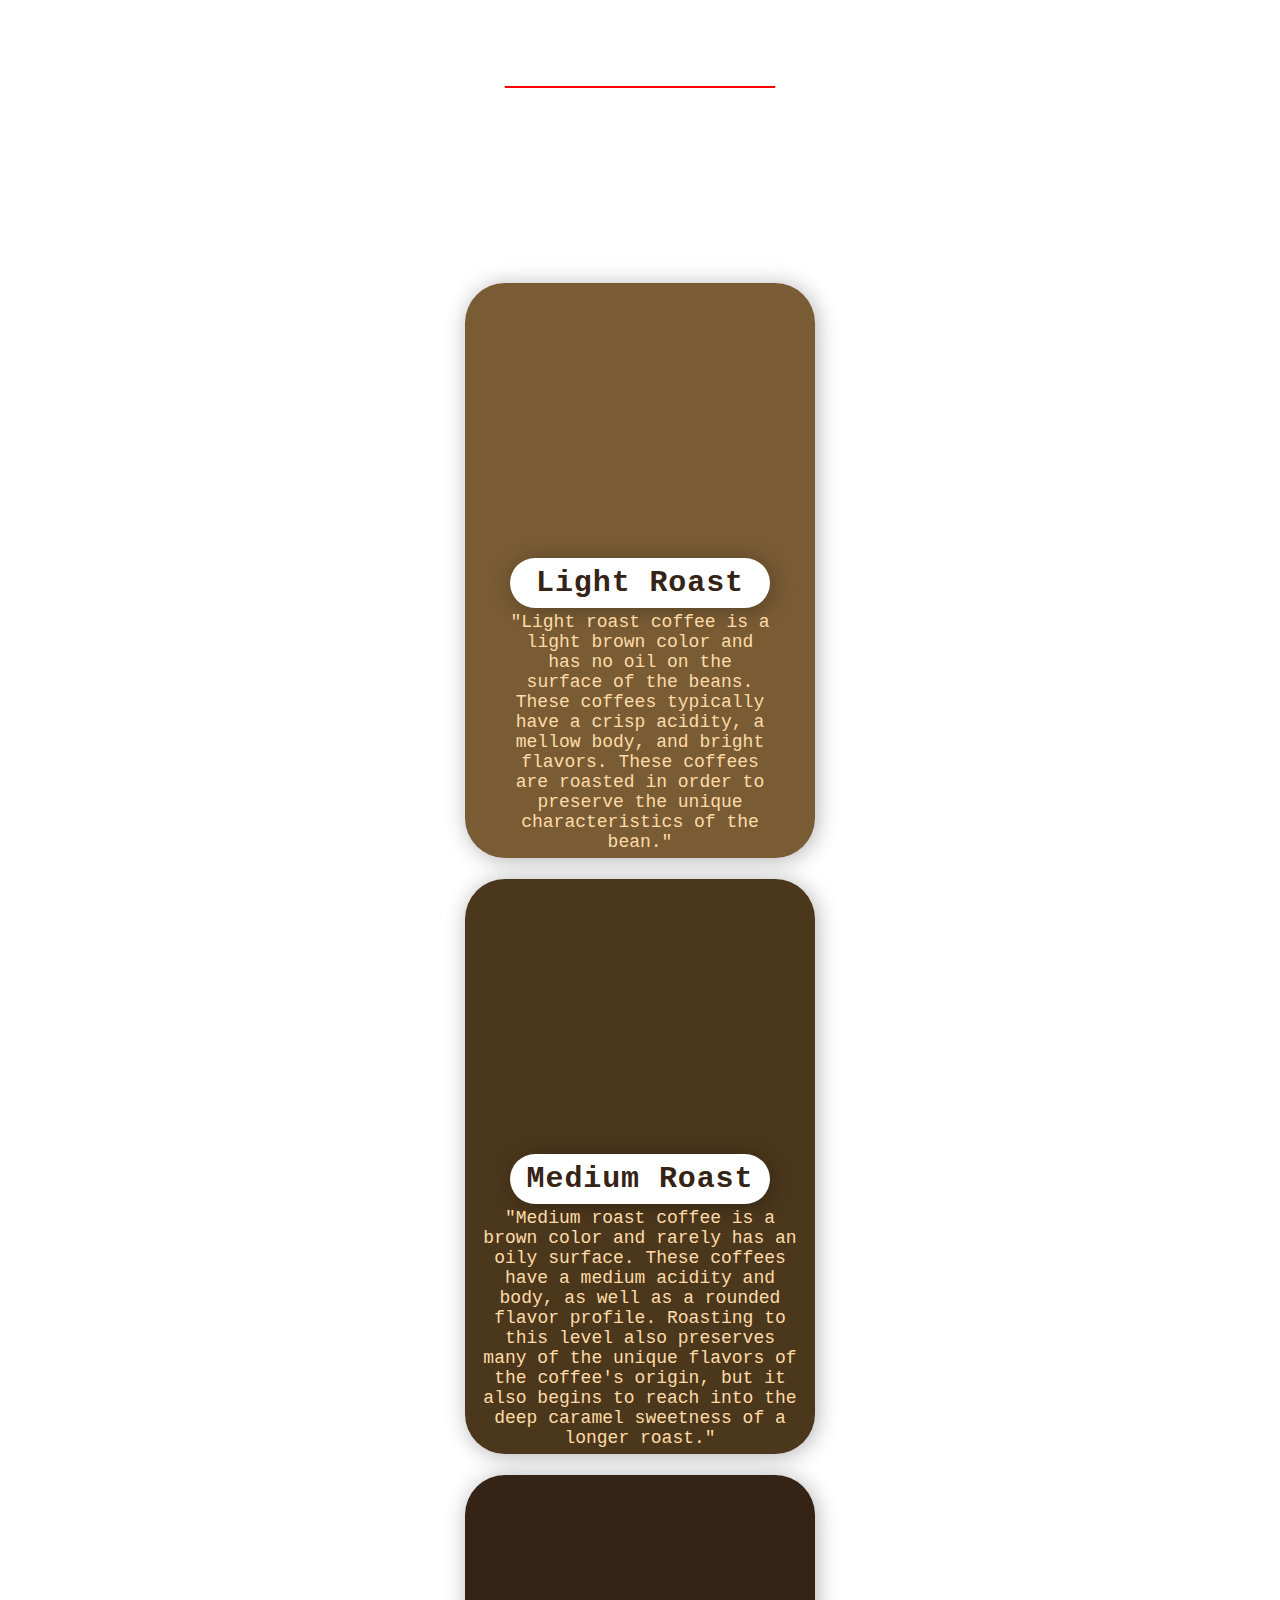
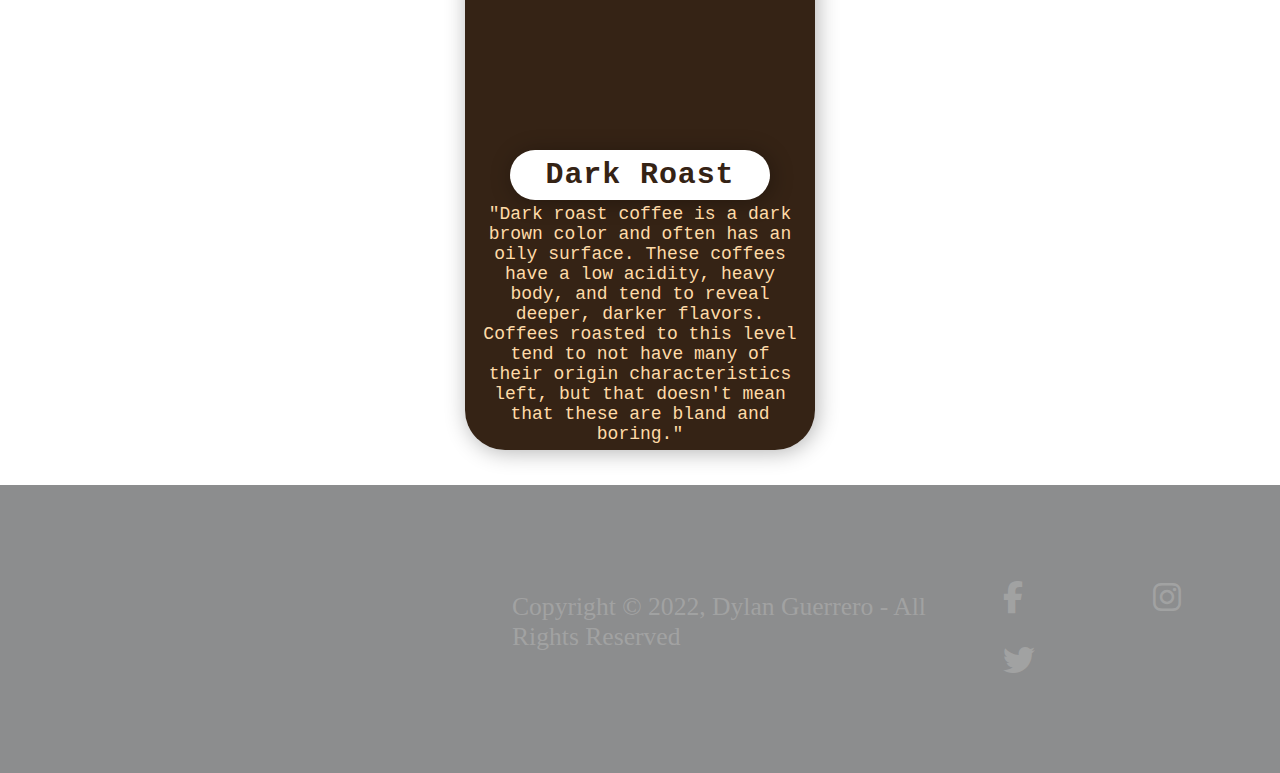
==== cards-html/index.html @ 77726656 "Add files via upload" ====
<!DOCTYPE html>
<html lang="en">
<head>
    <meta charset="UTF-8">
    <meta http-equiv="X-UA-Compatible" content="IE=edge">
    <meta name="viewport" content="width=device-width, initial-scale=1.0">
    <title>Awesome Cards</title>
    <link rel="stylesheet" href="index.css">
    <link
      rel="stylesheet"
      href="https://cdnjs.cloudflare.com/ajax/libs/font-awesome/6.1.1/css/all.min.css"
    />
</head>
    <body>
        <h1>Coffee Roasts</h1>
        <header>
            <nav>
                <ul class="nav-list">
                    <li><a href="#">Home</a></li>
                    <li><a href="#">About us</a></li>
                    <li><a href="#">Service information</a></li>
                    <li><a href="#">Blog</a></li>
                    <li><a href="#">Contact</a></li>
                </ul>
            </nav>
        </header>
            <div class="card-container columns">
                <div class="card-base card-one">
                    <div class="img-one"></div>
                    <div class="btn-base btn-one">
                        <p>Light Roast</p>
                    </div>
                    <div class="content-1">
                        <p>"Light roast coffee is a light brown color and has no oil on the surface of the beans. These coffees typically have a crisp acidity, a mellow body, and bright flavors. These coffees are roasted in order to preserve the unique characteristics of the bean."</p>
                    </div>
                </div>
                <div class="card-base card-two">
                    <div class="img-two"></div>
                    <div class="btn-base btn-two">
                        <p>Medium Roast</p>
                    </div>
                    <div class="content">
                        <p>"Medium roast coffee is a brown color and rarely has an oily surface. These coffees have a medium acidity and body, as well as a rounded flavor profile. Roasting to this level also preserves many of the unique flavors of the coffee's origin, but it also begins to reach into the deep caramel sweetness of a longer roast."</p>
                    </div>
                </div>
                <div class="card-base card-three">
                    <div class="img-three"></div>
                    <div class="btn-base btn-three">
                        <p>Dark Roast</p>
                    </div>
                    <div class="content">
                        <p>"Dark roast coffee is a dark brown color and often has an oily surface. These coffees have a low acidity, heavy body, and tend to reveal deeper, darker flavors. Coffees roasted to this level tend to not have many of their origin characteristics left, but that doesn't mean that these are bland and boring."</p>
                    </div>
                </div>
            </div>
            <footer class="footer">
                <div class="footer-content">
                  <p class="copyright">
                    Copyright &copy; 2022, Dylan Guerrero - All Rights Reserved
                  </p>
                  <div class="social-list">
                    <a href="#"><i class="fab fa-facebook-f"></i></a>
                    <a href="#"><i class="fab fa-instagram"></i></a>
                    <a href="#"><i class="fab fa-twitter"></i></a>
                  </div>
                </div>
            </footer>
    </body>
</html>
---- cards-html/index.css ----
body {
    margin: 0;
    background-color: #fff;
    background-image: url('https://lh3.googleusercontent.com/nhnod6IW6PbY3q57n4datQSETEOeJkkfZOCET17Z7M1QJ6fhAf8pfy81NjOqEFVUNXdfDa7hYmMlX1qBdrcL7Gc3y6GfK_cD8kpKcvcOKmSCLYzns1LNZ2Iil9bjhqUL2AQyYzZ-Kw=w2400');
    min-height: 100vh;
}

h1 {
    text-align: center;
    margin-top: 55px;
    letter-spacing: .1rem;
    color: #fff;
    font-family: 'Courier New', Courier, 'Courier New', Courier, serif;
    font-weight: 500;
    text-decoration: underline solid red 2px;
    text-underline-offset: 4px;
    /* same as text-underline-position: under; */
}

.nav-list {
    display: flex;
    justify-content: space-evenly;
    margin: 0;
    padding: 0;
    list-style: none;
}

.nav-list li {}

a {
    display: inline-block;
    color: #fff;
    text-decoration: none;
    font-size: 18px;
    font-family: 'Courier New', Courier, monospace;
    letter-spacing: .1rem;
    padding: 15px 30px;
    margin-top: 50px;
    /* used inline-block to make this margin functional*/
    border-radius: 1.5em;
}

a:hover {
    color: rgba(255, 0, 0, 1);
    background-color: rgba(255, 255, 255, 0.9);
    font-weight: 600;
}

.card-container {
    margin-top: 50px;
    margin-bottom: 35px;
    display: flex;
    flex-direction: row;
    justify-content: center;
    gap: 1px;
    font-family: 'Courier New', Courier, monospace;
}

.card-base {
    width: 350px;
    height: 575px;
    margin: 50px;
    border-radius: 40px;
    box-shadow: 2px 2px 22px rgba(0, 0, 0, 0.3);
    transition: .3s box-shadow, .3s margin-top ease-in-out;
}

.card-base:hover {
    box-shadow: 2px 12px 32px rgba(0, 0, 0, 0.5);
    margin-top: 20px;
    cursor: pointer;
}

.btn-base {
    display: flex;
    width: 260px;
    height: 50px;
    border-radius: 3em;
    margin: 0 auto;
    margin-top: -25px;
    font-size: 30px;
    justify-content: center;
    align-items: center;
    color: #352315;
    font-weight: 900;
    letter-spacing: .03em;
    box-shadow: 2px 2px 22px rgba(0, 0, 0, 0.3);
}

.content {
    display: flex;
    align-items: baseline;
    padding: 0px 15px;
    margin-top: -14px;
    font-size: 18px;
    color: #ffdba8;
    text-align: center;
}

.content-1 {
    display: flex;
    align-items: baseline;
    padding: 0px 45px;
    margin-top: -14px;
    font-size: 18px;
    color: #ffdba8;
    text-align: center;
}

.card-one {
    background-color: #795C34;
}

.img-one {
    background: url('https://lh3.googleusercontent.com/1l7gJxKqn2Q2Mqqo-yctnETL_3pqZ5NF28suMEl4mowirY8ch1P_Mt62EW8u1xsOLVXB2L9vTOUX1pilrzl3idPJz_cI0M_4qzGfIrrHf1197HBPfxzwF_69bsxH9SstlzSB_MG1Qw=w2400') no-repeat;
    width: 350px;
    height: 300px;
    border-radius: 40px;
    background-size: 215%;
    background-position: center;
}

.btn-one {
    background-color: #fff;
}




.card-two {
    background-color: #4b371c;
}

.img-two {
    background: url('https://lh3.googleusercontent.com/f-X3tETRvre6wkKoDPdVkgANuvaIkaypNzwtRjox04L7zNhpjSIqmjpMlH4HtKsUzJC5HKlzduduWeH-dqAS-hQc-JZvjKWHa8KPQaOks6-jqEDQsSda81kEnneOX8YjhPc7QxdzVw=w2400') no-repeat;
    width: 350px;
    height: 300px;
    border-radius: 40px;
    object-fit: cover;
    background-size: 215%;
    background-position: center;
}

.btn-two {
    background-color: #fff;
}

.card-three {
    background-color: #352315;
}

.img-three {
    background: url('https://lh3.googleusercontent.com/9gESeZZsV3MO9FCu3mAKtvoVHTbkOva3EtkpgNuA-WFFDDSf4-nVOSEuGNIQagzGFMalGCJwomUVVIB-Nmb2nvzX1lQUGPwCHGRclv8DQr93XNrnsncQy_j8r3gOjRaBXcVKAePwJA=w2400') no-repeat;
    width: 350px;
    height: 300px;
    object-fit: cover;
    border-radius: 40px;
    background-size: 215%;
    background-position: center;
}

.btn-three {
    background-color: #fff;
}


.column {
    display: flex;
    flex-direction: column;
    justify-content: space-between;
}

.footer {
    width: 100%;
    height: 9rem;
    background-color: #17181b7e;
    display: flex;
    justify-content: end;
    align-items: center;
}


.footer-content {
    width: 60%;
    display: flex;
    justify-content: space-between;
}

.copyright {
    font-family: 'Baloo Daa 2' serif;
    font-size: 1.6rem;
    color: #a7a7a7d2;
}

.social-list a {
    margin: 0 2rem;
}

.social-list i {
    font-size: 2rem;
    color: #a7a7a7d2;
}

@media (max-width: 1350px) {
    .card-container {
        flex-direction: column;
    }

    .card-base {
        margin: 0 auto;
        margin-top: 20px;
    }

    .footer {
        height: 18rem;
    }
}
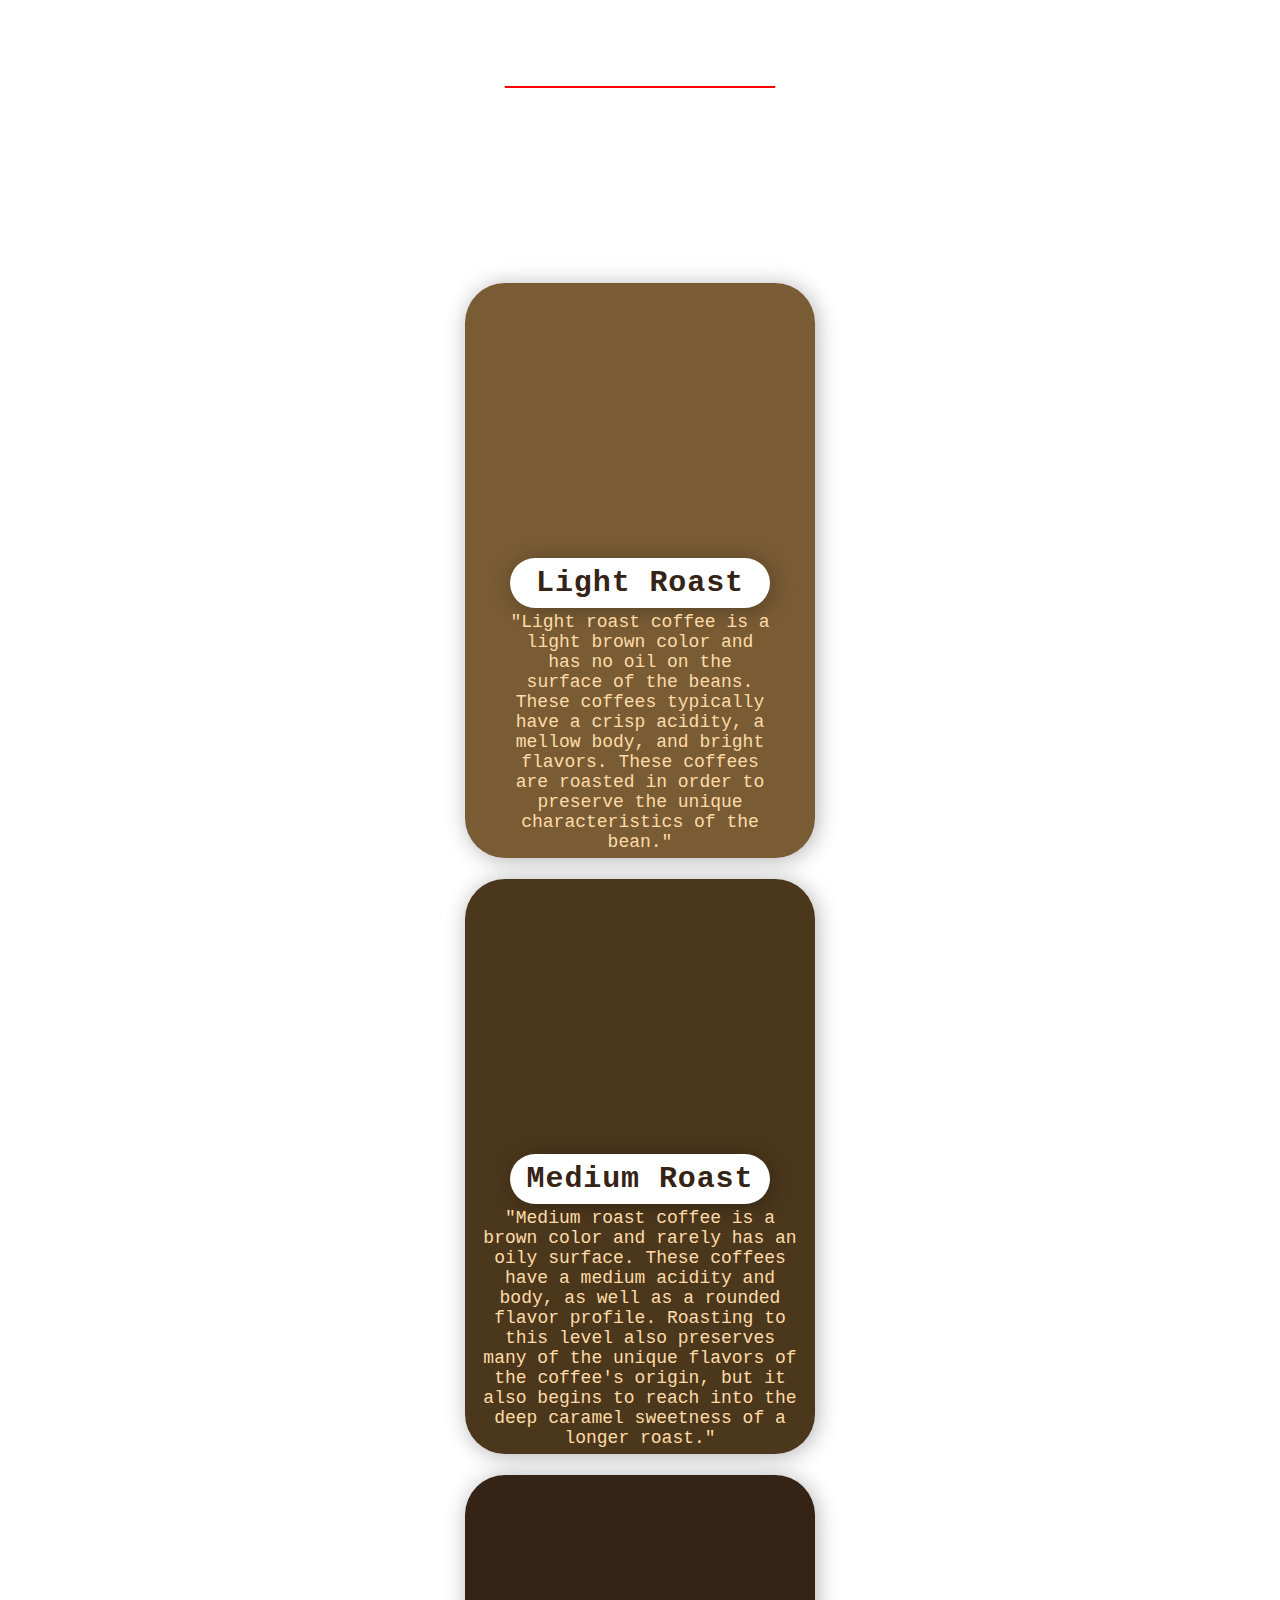
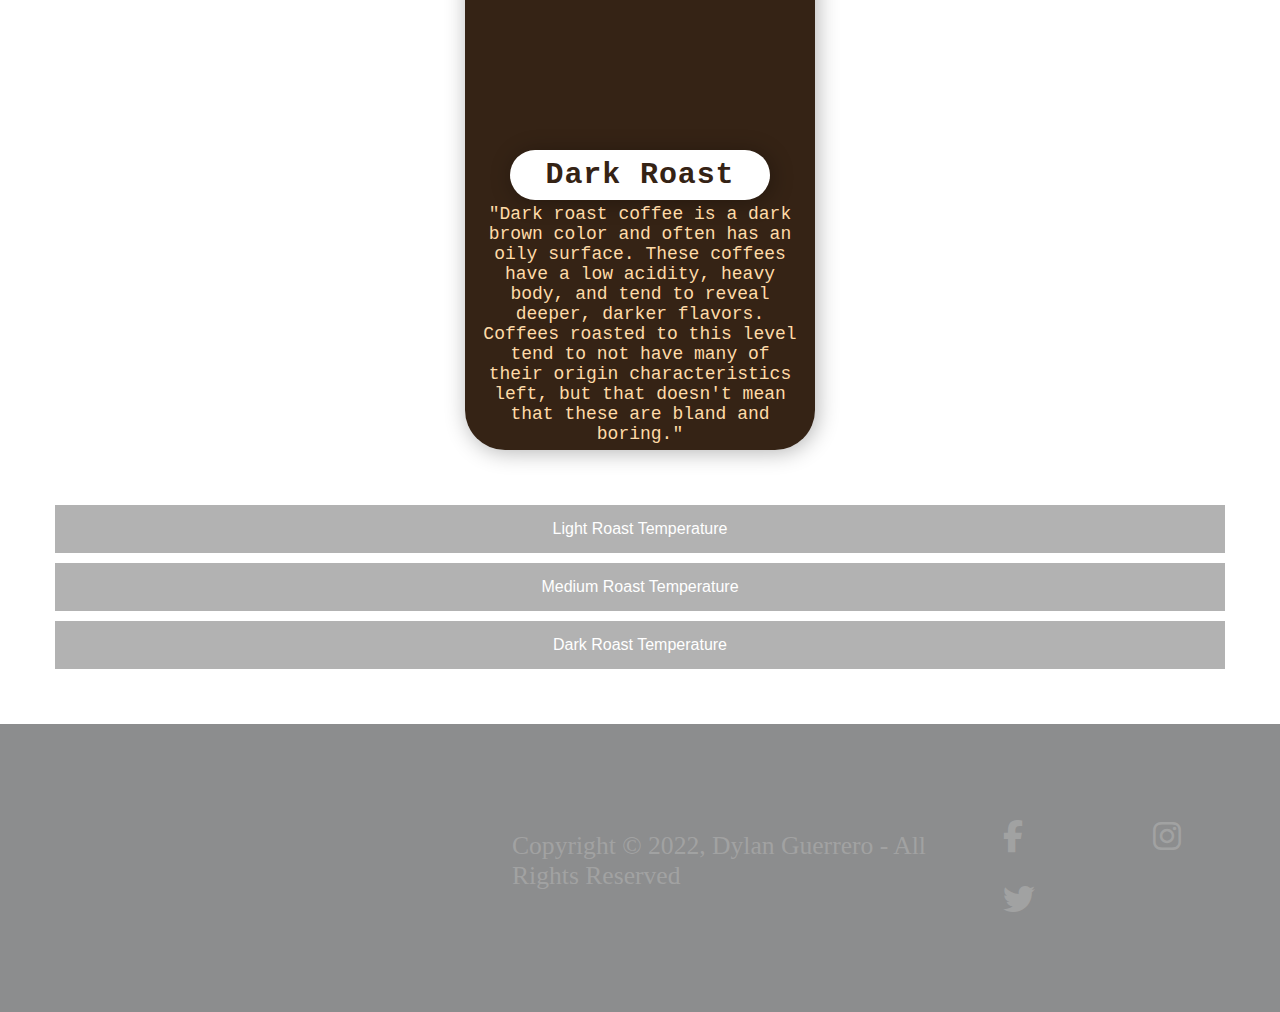
==== commit a5cc688c: "added different sections" ====
--- a/cards-html/index.html
+++ b/cards-html/index.html
@@ -1,29 +1,29 @@
 <!DOCTYPE html>
 <html lang="en">
-<head>
-    <meta charset="UTF-8">
-    <meta http-equiv="X-UA-Compatible" content="IE=edge">
-    <meta name="viewport" content="width=device-width, initial-scale=1.0">
-    <title>Awesome Cards</title>
-    <link rel="stylesheet" href="index.css">
-    <link
-      rel="stylesheet"
-      href="https://cdnjs.cloudflare.com/ajax/libs/font-awesome/6.1.1/css/all.min.css"
-    />
-</head>
+    <head>
+        <meta charset="UTF-8">
+        <meta http-equiv="X-UA-Compatible" content="IE=edge">
+        <meta name="viewport" content="width=device-width, initial-scale=1.0">
+        <title>Awesome Cards</title>
+        <link rel="stylesheet" href="style.css">
+        <link
+        rel="stylesheet"
+        href="https://cdnjs.cloudflare.com/ajax/libs/font-awesome/6.1.1/css/all.min.css"
+        />
+    </head>
     <body>
         <h1>Coffee Roasts</h1>
-        <header>
-            <nav>
-                <ul class="nav-list">
-                    <li><a href="#">Home</a></li>
-                    <li><a href="#">About us</a></li>
-                    <li><a href="#">Service information</a></li>
-                    <li><a href="#">Blog</a></li>
-                    <li><a href="#">Contact</a></li>
-                </ul>
-            </nav>
-        </header>
+            <header>
+                <nav>
+                    <ul class="nav-list">
+                        <li><a href="index.html">Home</a></li>
+                        <li><a href="about.html">About us</a></li>
+                        <li><a href="service.html">Service information</a></li>
+                        <li><a href="blog.html">Blog</a></li>
+                        <li><a href="contact.html">Contact</a></li>
+                    </ul>
+                </nav>
+            </header>
             <div class="card-container columns">
                 <div class="card-base card-one">
                     <div class="img-one"></div>
@@ -53,6 +53,13 @@
                     </div>
                 </div>
             </div>
+
+            <div class="btn-temp">
+                <button class="button">Light Roast Temperature</button>
+                <button class="button">Medium Roast Temperature</button>
+                <button class="button">Dark Roast Temperature</button>
+            </div>
+            
             <footer class="footer">
                 <div class="footer-content">
                   <p class="copyright">
--- a/cards-html/style.css
+++ b/cards-html/style.css
@@ -0,0 +1,262 @@
+body {
+    margin: 0;
+    background-color: #fff;
+    background-image: url('https://lh3.googleusercontent.com/nhnod6IW6PbY3q57n4datQSETEOeJkkfZOCET17Z7M1QJ6fhAf8pfy81NjOqEFVUNXdfDa7hYmMlX1qBdrcL7Gc3y6GfK_cD8kpKcvcOKmSCLYzns1LNZ2Iil9bjhqUL2AQyYzZ-Kw=w2400');
+    min-height: 100vh;
+    scroll-behavior: smooth;
+}
+
+
+h1 {
+    text-align: center;
+    margin-top: 55px;
+    letter-spacing: .1rem;
+    color: #fff;
+    font-family: 'Courier New', Courier, 'Courier New', Courier, serif;
+    font-weight: 500;
+    text-decoration: underline solid red 2px;
+    text-underline-offset: 4px;
+    /* same as text-underline-position: under; */
+}
+
+h3 {
+    text-align: center;
+    margin-top: 55px;
+    letter-spacing: .1rem;
+    color: #fff;
+    font-family: 'Courier New', Courier, 'Courier New', Courier, serif;
+    font-weight: 500;
+}
+
+.nav-list {
+    display: flex;
+    justify-content: space-evenly;
+    margin: 0;
+    padding: 0;
+    list-style: none;
+}
+
+.nav-list li {}
+
+a {
+    display: inline-block;
+    color: #fff;
+    text-decoration: none;
+    font-size: 18px;
+    font-family: 'Courier New', Courier, monospace;
+    letter-spacing: .1rem;
+    padding: 15px 30px;
+    margin-top: 50px;
+    /* used inline-block to make this margin functional*/
+    border-radius: 1.5em;
+}
+
+a:hover {
+    color: rgba(255, 0, 0, 1);
+    background-color: rgba(255, 255, 255, 0.9);
+    font-weight: 600;
+}
+
+.card-container {
+    margin-top: 50px;
+    margin-bottom: 35px;
+    display: flex;
+    flex-direction: row;
+    justify-content: center;
+    gap: 1px;
+    font-family: 'Courier New', Courier, monospace;
+}
+
+.card-base {
+    width: 350px;
+    height: 575px;
+    margin: 50px;
+    border-radius: 40px;
+    box-shadow: 2px 2px 22px rgba(0, 0, 0, 0.3);
+    transition: .3s box-shadow, .3s margin-top ease-in-out;
+}
+
+.card-base:hover {
+    box-shadow: 2px 12px 32px rgba(0, 0, 0, 0.5);
+    margin-top: 20px;
+    cursor: pointer;
+}
+
+.btn-base {
+    display: flex;
+    width: 260px;
+    height: 50px;
+    border-radius: 3em;
+    margin: 0 auto;
+    margin-top: -25px;
+    font-size: 30px;
+    justify-content: center;
+    align-items: center;
+    color: #352315;
+    font-weight: 900;
+    letter-spacing: .03em;
+    box-shadow: 2px 2px 22px rgba(0, 0, 0, 0.3);
+}
+
+.content {
+    display: flex;
+    align-items: baseline;
+    padding: 0px 15px;
+    margin-top: -14px;
+    font-size: 18px;
+    color: #ffdba8;
+    text-align: center;
+}
+
+.content-1 {
+    display: flex;
+    align-items: baseline;
+    padding: 0px 45px;
+    margin-top: -14px;
+    font-size: 18px;
+    color: #ffdba8;
+    text-align: center;
+}
+
+.card-one {
+    background-color: #795C34;
+}
+
+.img-one {
+    background: url('https://lh3.googleusercontent.com/1l7gJxKqn2Q2Mqqo-yctnETL_3pqZ5NF28suMEl4mowirY8ch1P_Mt62EW8u1xsOLVXB2L9vTOUX1pilrzl3idPJz_cI0M_4qzGfIrrHf1197HBPfxzwF_69bsxH9SstlzSB_MG1Qw=w2400') no-repeat;
+    width: 350px;
+    height: 300px;
+    border-radius: 40px;
+    background-size: 215%;
+    background-position: center;
+}
+
+.btn-one {
+    background-color: #fff;
+}
+
+
+
+
+.card-two {
+    background-color: #4b371c;
+}
+
+.img-two {
+    background: url('https://lh3.googleusercontent.com/f-X3tETRvre6wkKoDPdVkgANuvaIkaypNzwtRjox04L7zNhpjSIqmjpMlH4HtKsUzJC5HKlzduduWeH-dqAS-hQc-JZvjKWHa8KPQaOks6-jqEDQsSda81kEnneOX8YjhPc7QxdzVw=w2400') no-repeat;
+    width: 350px;
+    height: 300px;
+    border-radius: 40px;
+    object-fit: cover;
+    background-size: 215%;
+    background-position: center;
+}
+
+.btn-two {
+    background-color: #fff;
+}
+
+.card-three {
+    background-color: #352315;
+}
+
+.img-three {
+    background: url('https://lh3.googleusercontent.com/9gESeZZsV3MO9FCu3mAKtvoVHTbkOva3EtkpgNuA-WFFDDSf4-nVOSEuGNIQagzGFMalGCJwomUVVIB-Nmb2nvzX1lQUGPwCHGRclv8DQr93XNrnsncQy_j8r3gOjRaBXcVKAePwJA=w2400') no-repeat;
+    width: 350px;
+    height: 300px;
+    object-fit: cover;
+    border-radius: 40px;
+    background-size: 215%;
+    background-position: center;
+}
+
+.btn-three {
+    background-color: #fff;
+}
+
+
+.column {
+    display: flex;
+    flex-direction: column;
+    justify-content: space-between;
+}
+
+.footer {
+    width: 100%;
+    height: 9rem;
+    background-color: #17181b7e;
+    display: flex;
+    justify-content: end;
+    align-items: center;
+}
+
+
+.footer-content {
+    width: 60%;
+    display: flex;
+    justify-content: space-between;
+}
+
+.copyright {
+    font-family: 'Baloo Daa 2' serif;
+    font-size: 1.6rem;
+    color: #a7a7a7d2;
+}
+
+.social-list a {
+    margin: 0 2rem;
+}
+
+.social-list i {
+    font-size: 2rem;
+    color: #a7a7a7d2;
+}
+
+.btn-temp {
+    display: flex;
+    justify-content: center;
+    margin: 50px;
+}
+
+.button {
+    background: rgba(0, 0, 0, 0.3);
+    color: #fff;
+    border: none;
+    padding: 20px;
+    font-size: 25px;
+    cursor: pointer;
+    outline: inherit;
+    margin: 60px;
+}
+
+.button:hover {
+    font: 600;
+    color: red;
+    background: rgba(255, 255, 255, 0.6);
+}
+
+@media (max-width: 1350px) {
+    .card-container {
+        flex-direction: column;
+    }
+
+    .card-base {
+        margin: 0 auto;
+        margin-top: 20px;
+    }
+
+    .button {
+        padding: 15px;
+        margin: 5px;
+        font-size: 16px;
+    }
+
+    .btn-temp {
+        flex-direction: column;
+    }
+
+    .footer {
+        height: 18rem;
+    }
+
+}